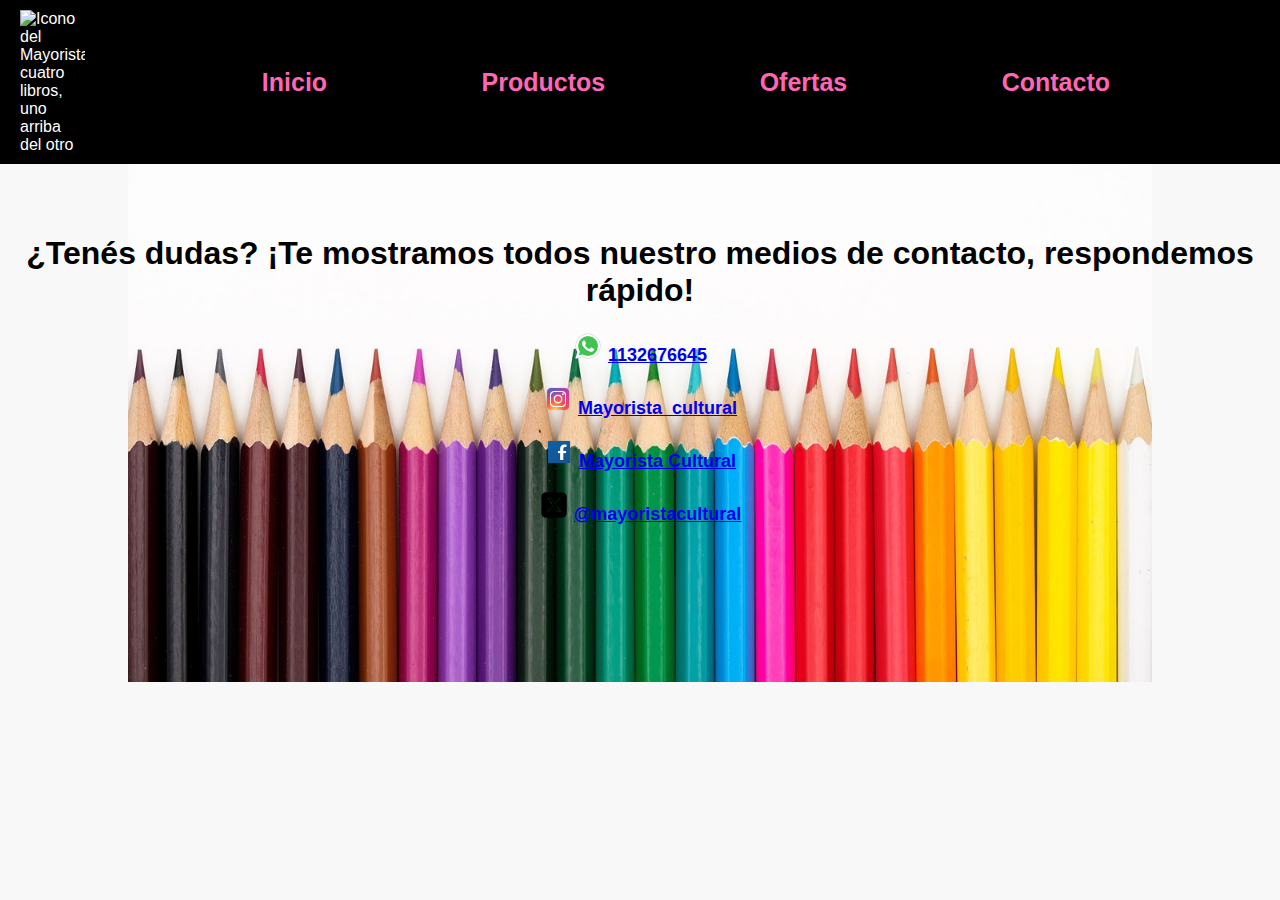
==== Parcialusabilidad-VillalbaKatherine/contacto.html @ b63e8a82 "Add files via upload" ====
<!DOCTYPE html>
<html lang="es">
<head>
    <meta charset="UTF-8">
    <meta name="viewport" content="width=device-width, initial-scale=1.0">
    <title> Mayorista Cultural - Productos Escolares</title>
    <link rel="stylesheet" href="styles.css">
</head>
<body>
    <header>
        <div class="logo">
            <img width="60" height="60" src="https://img.icons8.com/emoji/48/books-emoji.png" alt="Icono del Mayorista, cuatro libros, uno arriba del otro"/> 
        </div>
        <nav>
            <ul>
                <li><a href="index.html">Inicio</a></li>
                <li><a href="productos.html">Productos</a></li>
                <li><a href="ofertas.html">Ofertas</a></li>
                <li><a href="contacto.html">Contacto</a></li>
            </ul>
        </nav>
    </header>
    <main>
       <h1>¿Tenés dudas? ¡Te mostramos todos nuestro medios de contacto, respondemos rápido! </h1>
            <p>
    <img src="iconowsp.png" alt="Icono de Whatsapp" width="30" height="30">
    <a href="https://whatsapp.com/" target="_blank">1132676645</a>
           </p>
		   <p>
    <img src="iconoinstagram.png" alt="Icono de Instagram" width="30" height="30">
    <a href="https://instagram.com/" target="_blank">Mayorista_cultural</a>
           </p>
		   <p>
    <img src="iconofacebook.png" alt="Icono de Facebook" width="30" height="30">
    <a href="https://facebook.com/" target="_blank">Mayorista Cultural</a>
           </p>
		   <p>
    <img src="iconotwitter.png" alt="Icono de Twitter" width="30" height="30">
    <a href="https://twitter.com/" target="_blank">@mayoristacultural</a>
           </p>      

    </main>
</body>
</html>
---- Parcialusabilidad-VillalbaKatherine/styles.css ----
body {
    font-family: Arial, sans-serif;
    margin: 0;
    padding: 0;
    background-color: #f8f8f8;
    background-image: url('portadalapices.jpeg');
    background-size: 80%; 
    background-position: center top; 
    background-repeat: no-repeat;
}

body::before {
    content: "Imagen de portada: fondo blanco con veintiseis lapices de colores uno al lado del otro"; /* Texto alternativo para personas no videntes */
    display: none; /* Oculta el contenido visualmente, pero sigue siendo accesible para lectores de pantalla */
}


main {
    padding-top: 50px; 
    text-align: center;
	
}

main p {
    font-size: 18px; 
	font-weight: bold; 
}


h1 {
    font-weight: bold; 
}


header {
    background-color: #000;
    color: #fff;
    padding: 10px 20px;
    display: flex;
    justify-content: space-between; 
    align-items: center; 
}

.logo img {
    max-width: 65px;
    height: auto;
}

nav ul {
    list-style-type: none;
    margin: 0;
    padding: 0;
	text-align: center;
}

nav ul li {
    display: inline;
    margin-right: 150px;
}

nav ul li a {
    text-decoration: none;
    color: #FF66B3;
	font-size: 25px; 
	font-weight: bold;
}

nav ul li a:hover {
    color: #fff; 
}



.producto {
    width: 25%;
    float: left; 
    border: 1px solid #000;	
    background-color: #FF66B3;
    color: #000; 
    margin: 1em;
    height: auto; 
    text-align: center;
    padding: 1em;
    display: flex; 
    flex-direction: column; 
    justify-content: space-between; 
	font-weight: bold;
	margin-right: 60px;
	margin-left: 25px;
}

.producto .titulo {
    margin-top: 0;
	
}

.precio {
    background-color: #fff;
    color: #000;
    margin-top: auto; 
    padding: 1em; 
}


 .ofertas-link {
	display: block; 
    margin-top: 20px; 
    text-align: center; 
    color: #000; 
    font-weight: bold;
	}

.oferta {
	width: 25%;
    float: left; 
    border: 1px solid #000;	
    background-color: #FF66B3;
    color: #000; 
    margin: 3em;
    height: auto; 
    text-align: center;
    padding: 1em;
    display: flex; 
    flex-direction: column; 
    justify-content: space-between; 
	font-weight: bold;
	margin-right: 60px;
	margin-left: 25px;
}
	
.contacto-link {
	display: block; 
    margin-top: 20px; 
    text-align: center; 
    color: #000; 
    font-weight: bold;
	font-size: 20px;
	
	}
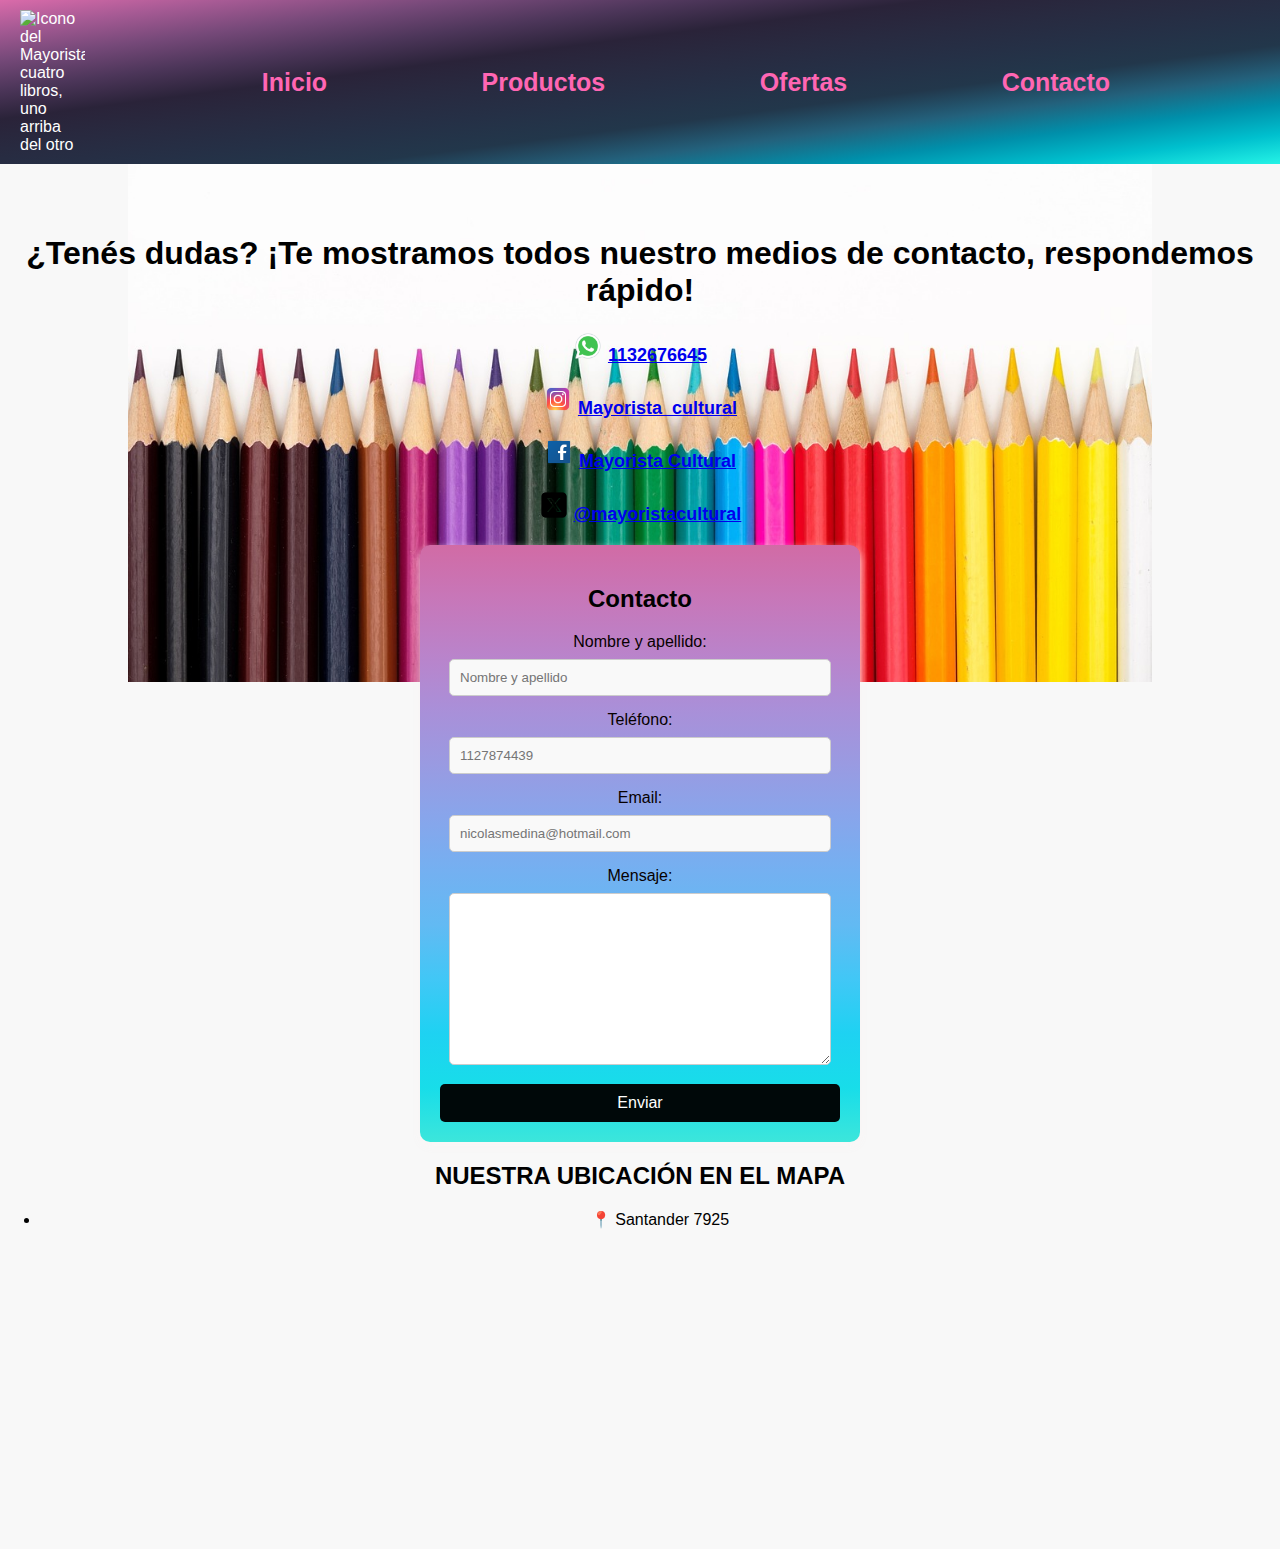
==== commit a2a8e2c5: "Update contacto.html" ====
--- a/Parcialusabilidad-VillalbaKatherine/contacto.html
+++ b/Parcialusabilidad-VillalbaKatherine/contacto.html
@@ -38,7 +38,33 @@
     <img src="iconotwitter.png" alt="Icono de Twitter" width="30" height="30">
     <a href="https://twitter.com/" target="_blank">@mayoristacultural</a>
            </p>      
+	<form>
+            <h2> Contacto </h2>
+               <label>Nombre y apellido:</label>
+            <input type="text" placeholder="Nombre y apellido">
+            <br>
+              <label>Teléfono:</label>
+            <input type="number" placeholder="1127874439">
+            <br>
+              <label>Email:</label>
+            <input type="email" placeholder="nicolasmedina@hotmail.com">
+            <br>
+              <label>Mensaje:</label>
+            <textarea cols="20" rows="10"></textarea>
+            <br>
+            <button type="submit">Enviar</button>
+        </form>
+	     <div class="contacto-datos" id="contacto">
+            <h2>NUESTRA UBICACIÓN EN EL MAPA</h2>
+            <ul class="datos">
+                <li>&#x1F4CD; Santander 7925</li>
+            </ul>
+        </div>
+        <div class="mapa-contact">
+            <iframe src="https://www.google.com/maps/embed?pb=!1m18!1m12!1m3!1d3287.4486802193296!2d-58.82038022433427!3d-34.51685877298562!2m3!1f0!2f0!3f0!3m2!1i1024!2i768!4f13.1!3m3!1m2!1s0x95bc998e164e5945%3A0xcf5fcdc4e126da03!2sSantander%207925%2C%20B1740LBO%20Cuartel%20V%2C%20Provincia%20de%20Buenos%20Aires!5e0!3m2!1ses!2sar!4v1684382022030!5m2!1ses!2sar" width="400" height="300" style="border:0;" allowfullscreen="" loading="lazy" referrerpolicy="no-referrer-when-downgrade"></iframe>
+        </div>
+  
 
     </main>
 </body>
-</html>+</html>
--- a/Parcialusabilidad-VillalbaKatherine/styles.css
+++ b/Parcialusabilidad-VillalbaKatherine/styles.css
@@ -33,7 +33,7 @@
 
 
 header {
-    background-color: #000;
+    background-image: linear-gradient(to right bottom, #da6baa, #a65a94, #764979, #4d365a, #2a2339, #282a40, #253046, #22374b, #23617c, #008faa, #00c0ce, #25f3e6);
     color: #fff;
     padding: 10px 20px;
     display: flex;
@@ -95,12 +95,47 @@
 }
 
 .precio {
-    background-color: #fff;
+    background-color: #09c7f2;
     color: #000;
     margin-top: auto; 
     padding: 1em; 
 }
 
+.css-button-sliding-to-left--black {
+  min-width: 130px;
+  height: 40px;
+  color: #fff;
+  padding: 5px 10px;
+  font-weight: bold;
+  cursor: pointer;
+  transition: all 0.3s ease;
+  position: relative;
+  display: inline-block;
+  outline: none;
+  border-radius: 5px;
+  z-index: 0;
+  background: #fff;
+  overflow: hidden;
+  border: 2px solid #212529;
+  color: #212529;
+}
+.css-button-sliding-to-left--black:hover {
+  color: #fff;
+}
+.css-button-sliding-to-left--black:hover:after {
+  width: 100%;
+}
+.css-button-sliding-to-left--black:after {
+  content: "";
+  position: absolute;
+  z-index: -1;
+  transition: all 0.3s ease;
+  left: 0;
+  top: 0;
+  width: 0;
+  height: 100%;
+  background: #212529;
+}
 
  .ofertas-link {
 	display: block; 
@@ -138,8 +173,92 @@
 	
 	}
 
-
-
-
-
-
+ form {
+
+        background-image: linear-gradient(to bottom, #d16ba5, #c777b9, #ba83ca, #aa8fd8, #9a9ae1, #88a5eb, #74b0f1, #62baf3, #41c7f6, #1ed2f2, #18dde9, #3ce6db);
+    
+        padding: 20px;
+    
+        border-radius: 10px;
+    
+        box-shadow: 0 4px 8px rgba(250, 246, 246, 0.952);
+    
+        max-width: 400px;
+    
+        width: 100%; 
+    
+        margin: 20px auto; 
+    
+    }
+    
+    
+    label {
+    
+        display: block;
+    
+        margin-bottom: 8px;
+    
+        color: #070000;
+    
+    }
+    
+    
+    
+    input, textarea {
+    
+        width: 90%;
+    
+        padding: 10px;
+    
+        margin-bottom: 15px;
+    
+        border: 1px solid #ccc;
+    
+        border-radius: 5px;
+    
+    }
+    
+    
+    
+    input[type="number"], input[type="text"], input[type="email"] {
+    
+        background-color: #f9f9f9;
+    
+    }
+    
+    
+    
+    button {
+    
+        width: 100%;
+    
+        padding: 10px;
+    
+        background-color: #000809;
+    
+        border: none;
+    
+        color: white;
+    
+        border-radius: 5px;
+    
+        cursor: pointer;
+    
+        font-size: 16px;
+    
+    }
+    
+    
+    
+    button:hover {
+    
+        background-color: #cb3ab8;
+    
+    }
+
+
+
+
+
+
+
